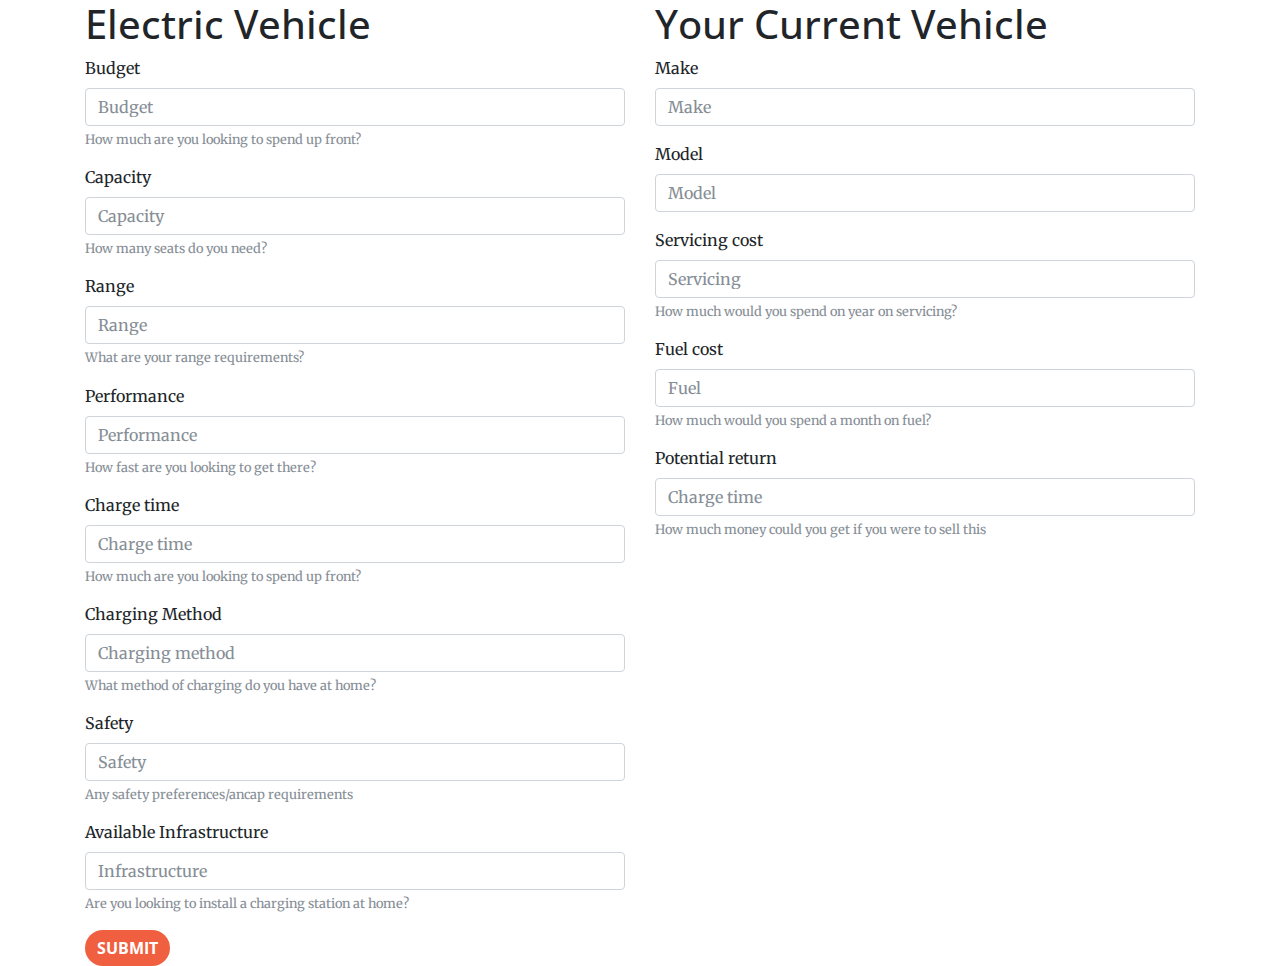
==== compare.html @ a9ff035f "initial demo" ====
<!DOCTYPE html>
<html lang="en">

  <head>

    <meta charset="utf-8">
    <meta name="viewport" content="width=device-width, initial-scale=1, shrink-to-fit=no">
    <meta name="description" content="">
    <meta name="author" content="">

    <title>Creative - Start Bootstrap Theme</title>

    <!-- Bootstrap core CSS -->
    <link href="vendor/bootstrap/css/bootstrap.min.css" rel="stylesheet">

    <!-- Custom fonts for this template -->
    <link href="vendor/font-awesome/css/font-awesome.min.css" rel="stylesheet" type="text/css">
    <link href='https://fonts.googleapis.com/css?family=Open+Sans:300italic,400italic,600italic,700italic,800italic,400,300,600,700,800' rel='stylesheet' type='text/css'>
    <link href='https://fonts.googleapis.com/css?family=Merriweather:400,300,300italic,400italic,700,700italic,900,900italic' rel='stylesheet' type='text/css'>

    <!-- Plugin CSS -->
    <link href="vendor/magnific-popup/magnific-popup.css" rel="stylesheet">

    <!-- Custom styles for this template -->
    <link href="css/creative.css" rel="stylesheet">

  </head>

  <body id="page-top">
  <div class="container">
    <div class="row">
      <div class="col-lg-6">
        <form>
          <div class="form-group">
            <h1>Electric Vehicle</h1>
            <label for="exampleInputEmail1">Budget</label>
            <input type="email" class="form-control" id="exampleInputEmail1" aria-describedby="emailHelp" placeholder="Budget">
            <small id="emailHelp" class="form-text text-muted">How much are you looking to spend up front?</small>
          </div>
          <div class="form-group">
            <label for="exampleInputEmail1">Capacity</label>
            <input type="email" class="form-control" id="exampleInputEmail1" aria-describedby="emailHelp" placeholder="Capacity">
            <small id="emailHelp" class="form-text text-muted">How many seats do you need?</small>
          </div>
          <div class="form-group">
            <label for="exampleInputEmail1">Range</label>
            <input type="email" class="form-control" id="exampleInputEmail1" aria-describedby="emailHelp" placeholder="Range">
            <small id="emailHelp" class="form-text text-muted">What are your range requirements?</small>
          </div>
          <div class="form-group">
            <label for="exampleInputEmail1">Performance</label>
            <input type="email" class="form-control" id="exampleInputEmail1" aria-describedby="emailHelp" placeholder="Performance">
            <small id="emailHelp" class="form-text text-muted">How fast are you looking to get there?</small>
          </div>
          <div class="form-group">
            <label for="exampleInputEmail1">Charge time</label>
            <input type="email" class="form-control" id="exampleInputEmail1" aria-describedby="emailHelp" placeholder="Charge time">
            <small id="emailHelp" class="form-text text-muted">How much are you looking to spend up front?</small>
          </div>
          <div class="form-group">
            <label for="exampleInputEmail1">Charging Method</label>
            <input type="email" class="form-control" id="exampleInputEmail1" aria-describedby="emailHelp" placeholder="Charging method">
            <small id="emailHelp" class="form-text text-muted">What method of charging do you have at home?</small>
          </div>
          <div class="form-group">
            <label for="exampleInputEmail1">Safety</label>
            <input type="email" class="form-control" id="exampleInputEmail1" aria-describedby="emailHelp" placeholder="Safety">
            <small id="emailHelp" class="form-text text-muted">Any safety preferences/ancap requirements</small>
          </div>
          <div class="form-group">
            <label for="exampleInputEmail1">Available Infrastructure</label>
            <input type="email" class="form-control" id="exampleInputEmail1" aria-describedby="emailHelp" placeholder="Infrastructure">
            <small id="emailHelp" class="form-text text-muted">Are you looking to install a charging station at home?</small>
          </div>
<!--           <div class="form-check">
            <label class="form-check-label">
              <input type="checkbox" class="form-check-input">
              Check me out
            </label>
          </div> -->
          <button type="submit" class="btn btn-primary">Submit</button>
        </form>
      </div>
      <div class="col-lg-6">
        <form>
          <div class="form-group">
            <h1>Your Current Vehicle</h1>
            <label for="exampleInputEmail1">Make</label>
            <input type="email" class="form-control" id="exampleInputEmail1" aria-describedby="emailHelp" placeholder="Make">
          </div>
          <div class="form-group">
            <label for="exampleInputEmail1">Model</label>
            <input type="email" class="form-control" id="exampleInputEmail1" aria-describedby="emailHelp" placeholder="Model">
          </div>
          <div class="form-group">
            <label for="exampleInputEmail1">Servicing cost</label>
            <input type="email" class="form-control" id="exampleInputEmail1" aria-describedby="emailHelp" placeholder="Servicing">
            <small id="emailHelp" class="form-text text-muted">How much would you spend on year on servicing?</small>
          </div>
          <div class="form-group">
            <label for="exampleInputEmail1">Fuel cost</label>
            <input type="email" class="form-control" id="exampleInputEmail1" aria-describedby="emailHelp" placeholder="Fuel">
            <small id="emailHelp" class="form-text text-muted">How much would you spend a month on fuel?</small>
          </div>
          <div class="form-group">
            <label for="exampleInputEmail1">Potential return</label>
            <input type="email" class="form-control" id="exampleInputEmail1" aria-describedby="emailHelp" placeholder="Charge time">
            <small id="emailHelp" class="form-text text-muted">How much money could you get if you were to sell this</small>
          </div>
        </form>
      </div>
    </div>
  </div>

    <!-- Bootstrap core JavaScript -->
    <script src="vendor/jquery/jquery.min.js"></script>
    <script src="vendor/bootstrap/js/bootstrap.bundle.min.js"></script>

    <!-- Plugin JavaScript -->
    <script src="vendor/jquery-easing/jquery.easing.min.js"></script>
    <script src="vendor/scrollreveal/scrollreveal.min.js"></script>
    <script src="vendor/magnific-popup/jquery.magnific-popup.min.js"></script>

    <!-- Custom scripts for this template -->
    <script src="js/creative.min.js"></script>

  </body>

</html>
---- css/creative.css ----
/*!
 * Start Bootstrap - Createive v4.0.0-beta.2 (https://startbootstrap.com/template-overviews/creative)
 * Copyright 2013-2017 Start Bootstrap
 * Licensed under MIT (https://github.com/BlackrockDigital/startbootstrap-creative/blob/master/LICENSE)
 */
body,
html {
  width: 100%;
  height: 100%; }

body {
  font-family: 'Merriweather', 'Helvetica Neue', Arial, sans-serif; }

hr {
  max-width: 50px;
  border-width: 3px;
  border-color: #F05F40; }

hr.light {
  border-color: white; }

a {
  color: #F05F40;
  -webkit-transition: all 0.2s;
  -moz-transition: all 0.2s;
  transition: all 0.2s; }
  a:focus, a:hover {
    color: #f05f40; }

h1,
h2,
h3,
h4,
h5,
h6 {
  font-family: 'Open Sans', 'Helvetica Neue', Arial, sans-serif; }

p {
  font-size: 16px;
  line-height: 1.5;
  margin-bottom: 20px; }

.bg-primary {
  background-color: #F05F40 !important; }

.bg-dark {
  color: white;
  background-color: #222222 !important; }

.text-faded {
  color: rgba(255, 255, 255, 0.7); }

section {
  padding: 100px 0; }

.section-heading {
  margin-top: 0; }

::-moz-selection {
  color: white;
  background: #222222;
  text-shadow: none; }

::selection {
  color: white;
  background: #222222;
  text-shadow: none; }

img::selection {
  color: white;
  background: transparent; }

img::-moz-selection {
  color: white;
  background: transparent; }

body {
  -webkit-tap-highlight-color: #222222; }

#mainNav {
  border-color: rgba(34, 34, 34, 0.05);
  background-color: white;
  font-family: 'Open Sans', 'Helvetica Neue', Arial, sans-serif;
  -webkit-transition: all 0.2s;
  -moz-transition: all 0.2s;
  transition: all 0.2s; }
  #mainNav .navbar-brand {
    font-weight: 700;
    text-transform: uppercase;
    color: #F05F40;
    font-family: 'Open Sans', 'Helvetica Neue', Arial, sans-serif; }
    #mainNav .navbar-brand:focus, #mainNav .navbar-brand:hover {
      color: #f05f40; }
  #mainNav .navbar-toggle {
    font-size: 12px;
    font-weight: 700;
    text-transform: uppercase;
    color: #222222; }
  #mainNav .navbar-nav > li.nav-item > a.nav-link:focus,
  #mainNav .navbar-nav > li.nav-item > a.nav-link {
    font-size: 13px;
    font-weight: 700;
    text-transform: uppercase;
    color: #222222; }
    #mainNav .navbar-nav > li.nav-item > a.nav-link:focus:hover,
    #mainNav .navbar-nav > li.nav-item > a.nav-link:hover {
      color: #F05F40; }
    #mainNav .navbar-nav > li.nav-item > a.nav-link:focus.active,
    #mainNav .navbar-nav > li.nav-item > a.nav-link.active {
      color: #F05F40 !important;
      background-color: transparent; }
      #mainNav .navbar-nav > li.nav-item > a.nav-link:focus.active:hover,
      #mainNav .navbar-nav > li.nav-item > a.nav-link.active:hover {
        background-color: transparent; }
  @media (min-width: 992px) {
    #mainNav {
      border-color: rgba(255, 255, 255, 0.3);
      background-color: transparent; }
      #mainNav .navbar-brand {
        color: rgba(255, 255, 255, 0.7); }
        #mainNav .navbar-brand:focus, #mainNav .navbar-brand:hover {
          color: white; }
      #mainNav .navbar-nav > li.nav-item > a.nav-link,
      #mainNav .navbar-nav > li.nav-item > a.nav-link:focus {
        color: rgba(255, 255, 255, 0.7); }
        #mainNav .navbar-nav > li.nav-item > a.nav-link:hover,
        #mainNav .navbar-nav > li.nav-item > a.nav-link:focus:hover {
          color: white; }
      #mainNav.navbar-shrink {
        border-color: rgba(34, 34, 34, 0.05);
        background-color: white; }
        #mainNav.navbar-shrink .navbar-brand {
          font-size: 16px;
          color: #F05F40; }
          #mainNav.navbar-shrink .navbar-brand:focus, #mainNav.navbar-shrink .navbar-brand:hover {
            color: #f05f40; }
        #mainNav.navbar-shrink .navbar-nav > li.nav-item > a.nav-link,
        #mainNav.navbar-shrink .navbar-nav > li.nav-item > a.nav-link:focus {
          color: #222222; }
          #mainNav.navbar-shrink .navbar-nav > li.nav-item > a.nav-link:hover,
          #mainNav.navbar-shrink .navbar-nav > li.nav-item > a.nav-link:focus:hover {
            color: #F05F40; } }

header.masthead {
  position: relative;
  width: 100%;
  min-height: auto;
  text-align: center;
  color: white;
  background-image: url("../img/background.jpg");
  background-position: center;
  -webkit-background-size: cover;
  -moz-background-size: cover;
  -o-background-size: cover;
  background-size: cover; }
  header.masthead .header-content {
    position: relative;
    width: 100%;
    padding: 150px 15px 100px;
    text-align: center; }
    header.masthead .header-content .header-content-inner h1 {
      font-size: 30px;
      font-weight: 700;
      margin-top: 0;
      margin-bottom: 0;
      text-transform: uppercase; }
    header.masthead .header-content .header-content-inner hr {
      margin: 30px auto; }
    header.masthead .header-content .header-content-inner p {
      font-size: 16px;
      font-weight: 300;
      margin-bottom: 50px;
      color: rgba(255, 255, 255, 0.7); }
  @media (min-width: 768px) {
    header.masthead {
      height: 100%;
      min-height: 600px; }
      header.masthead .header-content {
        position: absolute;
        top: 50%;
        padding: 0 50px;
        -webkit-transform: translateY(-50%);
        -ms-transform: translateY(-50%);
        transform: translateY(-50%); }
        header.masthead .header-content .header-content-inner {
          max-width: 1000px;
          margin-right: auto;
          margin-left: auto; }
          header.masthead .header-content .header-content-inner h1 {
            font-size: 50px; }
          header.masthead .header-content .header-content-inner p {
            font-size: 18px;
            max-width: 80%;
            margin-right: auto;
            margin-left: auto; } }

.service-box {
  max-width: 400px;
  margin: 50px auto 0; }
  @media (min-width: 992px) {
    .service-box {
      margin: 20px auto 0; } }
  .service-box p {
    margin-bottom: 0; }

.portfolio-box {
  position: relative;
  display: block;
  max-width: 650px;
  margin: 0 auto; }
  .portfolio-box .portfolio-box-caption {
    position: absolute;
    bottom: 0;
    display: block;
    width: 100%;
    height: 100%;
    text-align: center;
    opacity: 0;
    color: white;
    background: rgba(240, 95, 64, 0.9);
    -webkit-transition: all 0.2s;
    -moz-transition: all 0.2s;
    transition: all 0.2s; }
    .portfolio-box .portfolio-box-caption .portfolio-box-caption-content {
      position: absolute;
      top: 50%;
      width: 100%;
      transform: translateY(-50%);
      text-align: center; }
      .portfolio-box .portfolio-box-caption .portfolio-box-caption-content .project-category,
      .portfolio-box .portfolio-box-caption .portfolio-box-caption-content .project-name {
        padding: 0 15px;
        font-family: 'Open Sans', 'Helvetica Neue', Arial, sans-serif; }
      .portfolio-box .portfolio-box-caption .portfolio-box-caption-content .project-category {
        font-size: 14px;
        font-weight: 600;
        text-transform: uppercase; }
      .portfolio-box .portfolio-box-caption .portfolio-box-caption-content .project-name {
        font-size: 18px; }
  .portfolio-box:hover .portfolio-box-caption {
    opacity: 1; }
  .portfolio-box:focus {
    outline: none; }
  @media (min-width: 768px) {
    .portfolio-box .portfolio-box-caption .portfolio-box-caption-content .project-category {
      font-size: 16px; }
    .portfolio-box .portfolio-box-caption .portfolio-box-caption-content .project-name {
      font-size: 22px; } }

.call-to-action {
  padding: 50px 0; }
  .call-to-action h2 {
    margin: 0 auto 20px; }

.text-primary {
  color: #F05F40 !important; }

.no-gutter > [class*='col-'] {
  padding-right: 0;
  padding-left: 0; }

.btn-default {
  color: #222222;
  border-color: white;
  background-color: white; }
  .btn-default.focus, .btn-default:focus {
    color: #222222;
    border-color: #bfbfbf;
    background-color: #e6e6e6; }
  .btn-default:hover {
    color: #222222;
    border-color: #e0e0e0;
    background-color: #e6e6e6; }
  .btn-default.active, .btn-default:active,
  .open > .btn-default.dropdown-toggle {
    color: #222222;
    border-color: #e0e0e0;
    background-color: #e6e6e6; }
    .btn-default.active.focus, .btn-default.active:focus, .btn-default.active:hover, .btn-default:active.focus, .btn-default:active:focus, .btn-default:active:hover,
    .open > .btn-default.dropdown-toggle.focus,
    .open > .btn-default.dropdown-toggle:focus,
    .open > .btn-default.dropdown-toggle:hover {
      color: #222222;
      border-color: #bfbfbf;
      background-color: #d4d4d4; }
  .btn-default.active, .btn-default:active,
  .open > .btn-default.dropdown-toggle {
    background-image: none; }
  .btn-default.disabled.focus, .btn-default.disabled:focus, .btn-default.disabled:hover, .btn-default[disabled].focus, .btn-default[disabled]:focus, .btn-default[disabled]:hover,
  fieldset[disabled] .btn-default.focus,
  fieldset[disabled] .btn-default:focus,
  fieldset[disabled] .btn-default:hover {
    border-color: white;
    background-color: white; }
  .btn-default .badge {
    color: white;
    background-color: #222222; }

.btn-primary {
  color: white;
  border-color: #F05F40;
  background-color: #F05F40; }
  .btn-primary.focus, .btn-primary:focus {
    color: white;
    border-color: #a4270d;
    background-color: #eb3812; }
  .btn-primary:hover {
    color: white;
    border-color: #e13612;
    background-color: #eb3812; }
  .btn-primary.active, .btn-primary:active,
  .open > .btn-primary.dropdown-toggle {
    color: white;
    border-color: #e13612;
    background-color: #eb3812; }
    .btn-primary.active.focus, .btn-primary.active:focus, .btn-primary.active:hover, .btn-primary:active.focus, .btn-primary:active:focus, .btn-primary:active:hover,
    .open > .btn-primary.dropdown-toggle.focus,
    .open > .btn-primary.dropdown-toggle:focus,
    .open > .btn-primary.dropdown-toggle:hover {
      color: white;
      border-color: #a4270d;
      background-color: #c93110; }
  .btn-primary.active, .btn-primary:active,
  .open > .btn-primary.dropdown-toggle {
    background-image: none; }
  .btn-primary.disabled.focus, .btn-primary.disabled:focus, .btn-primary.disabled:hover, .btn-primary[disabled].focus, .btn-primary[disabled]:focus, .btn-primary[disabled]:hover,
  fieldset[disabled] .btn-primary.focus,
  fieldset[disabled] .btn-primary:focus,
  fieldset[disabled] .btn-primary:hover {
    border-color: #F05F40;
    background-color: #F05F40; }
  .btn-primary .badge {
    color: #F05F40;
    background-color: white; }

.btn {
  font-weight: 700;
  text-transform: uppercase;
  border: none;
  border-radius: 300px;
  font-family: 'Open Sans', 'Helvetica Neue', Arial, sans-serif; }

.btn-xl {
  padding: 15px 30px; }

img {
    max-width: 100%;
    max-height: 100%;
}
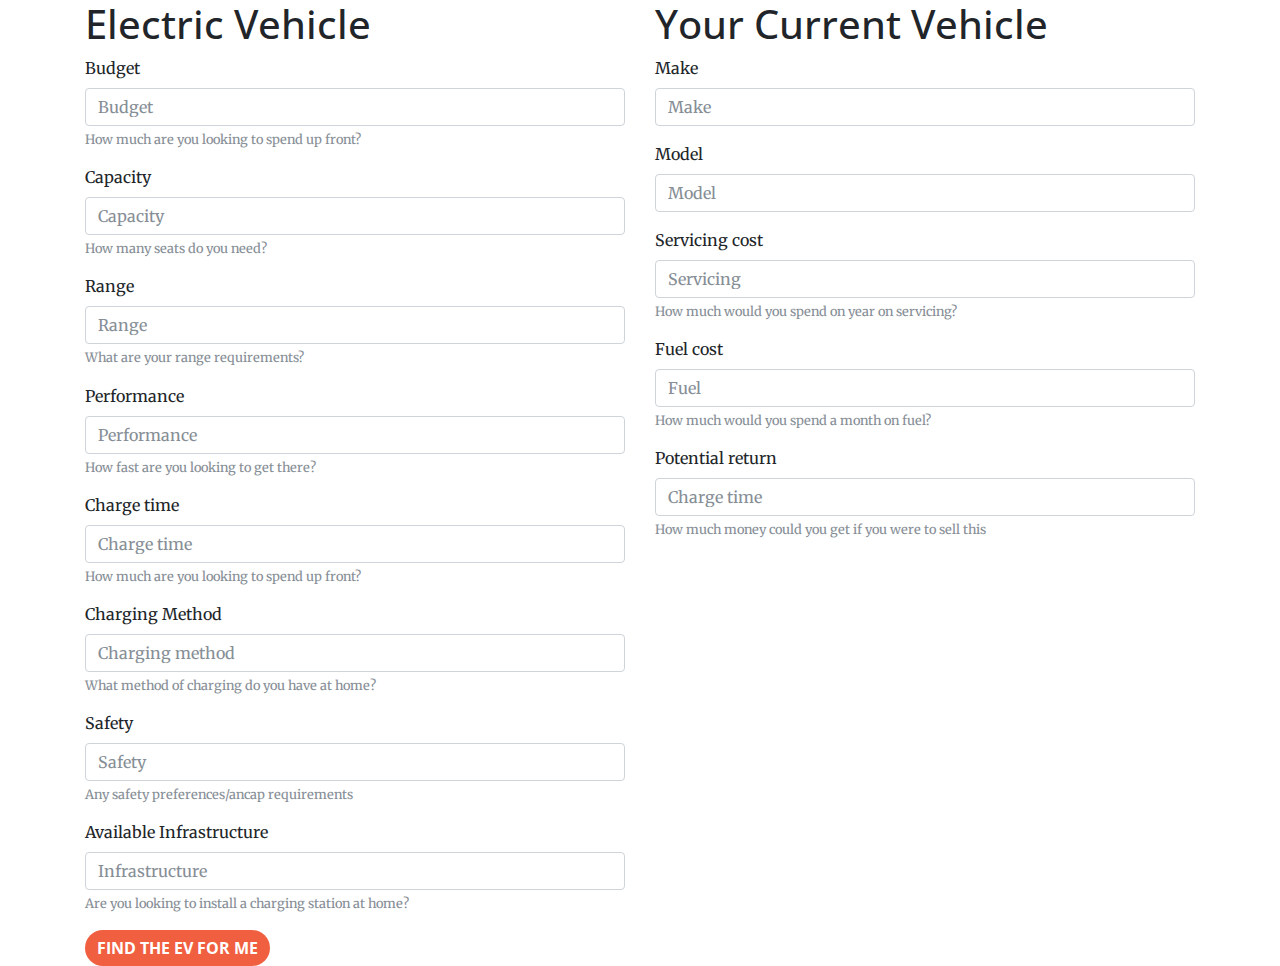
==== commit 2d7d3787: "minor wording updates" ====
--- a/compare.html
+++ b/compare.html
@@ -78,7 +78,7 @@
               Check me out
             </label>
           </div> -->
-          <button type="submit" class="btn btn-primary">Submit</button>
+          <button type="submit" class="btn btn-primary">Find the EV for me</button>
         </form>
       </div>
       <div class="col-lg-6">
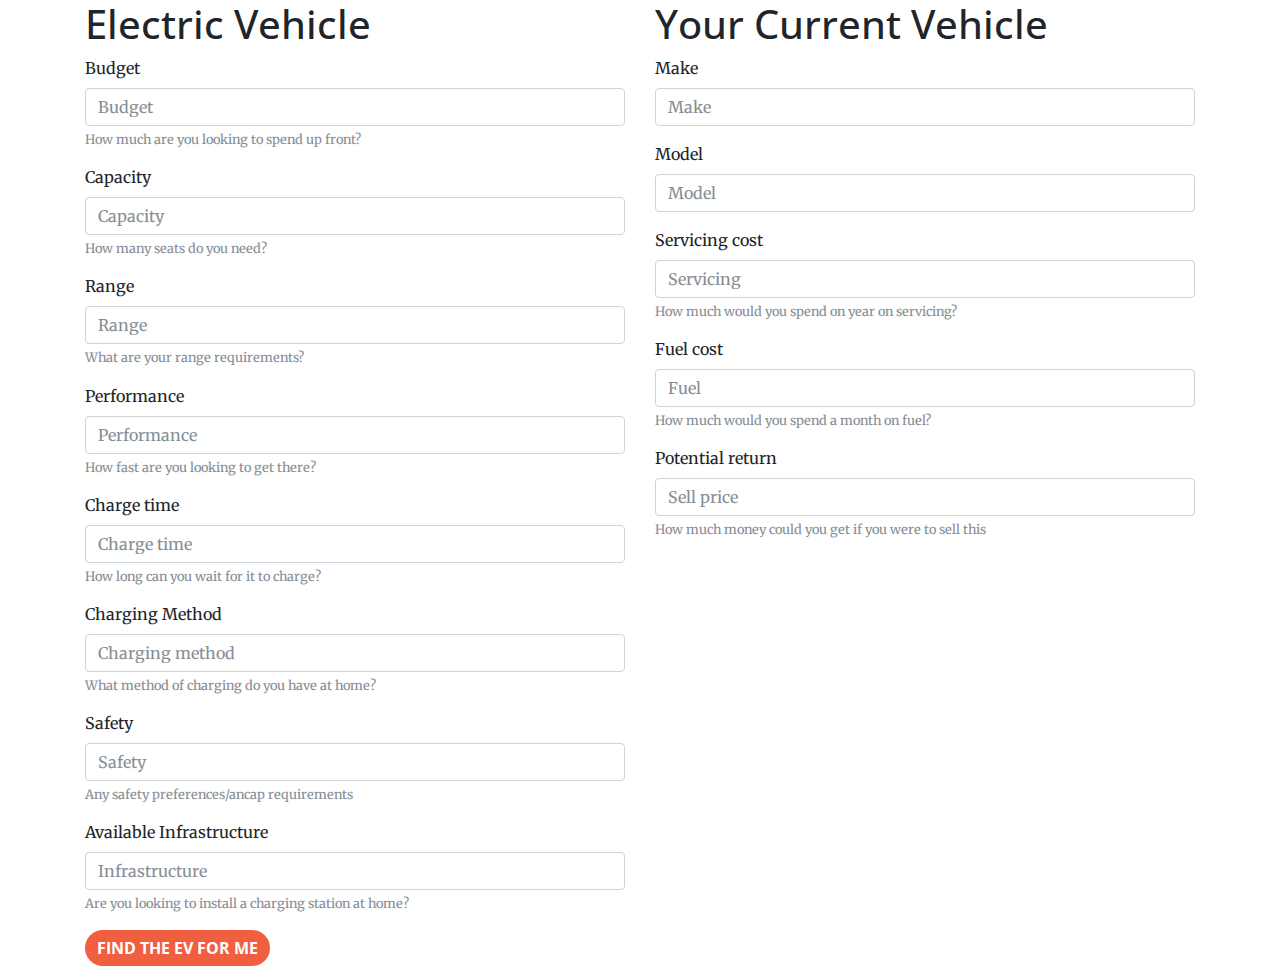
==== commit 32ff18ce: "fix placeholders" ====
--- a/compare.html
+++ b/compare.html
@@ -55,7 +55,7 @@
           <div class="form-group">
             <label for="exampleInputEmail1">Charge time</label>
             <input type="email" class="form-control" id="exampleInputEmail1" aria-describedby="emailHelp" placeholder="Charge time">
-            <small id="emailHelp" class="form-text text-muted">How much are you looking to spend up front?</small>
+            <small id="emailHelp" class="form-text text-muted">How long can you wait for it to charge?</small>
           </div>
           <div class="form-group">
             <label for="exampleInputEmail1">Charging Method</label>
@@ -104,7 +104,7 @@
           </div>
           <div class="form-group">
             <label for="exampleInputEmail1">Potential return</label>
-            <input type="email" class="form-control" id="exampleInputEmail1" aria-describedby="emailHelp" placeholder="Charge time">
+            <input type="email" class="form-control" id="exampleInputEmail1" aria-describedby="emailHelp" placeholder="Sell price">
             <small id="emailHelp" class="form-text text-muted">How much money could you get if you were to sell this</small>
           </div>
         </form>
